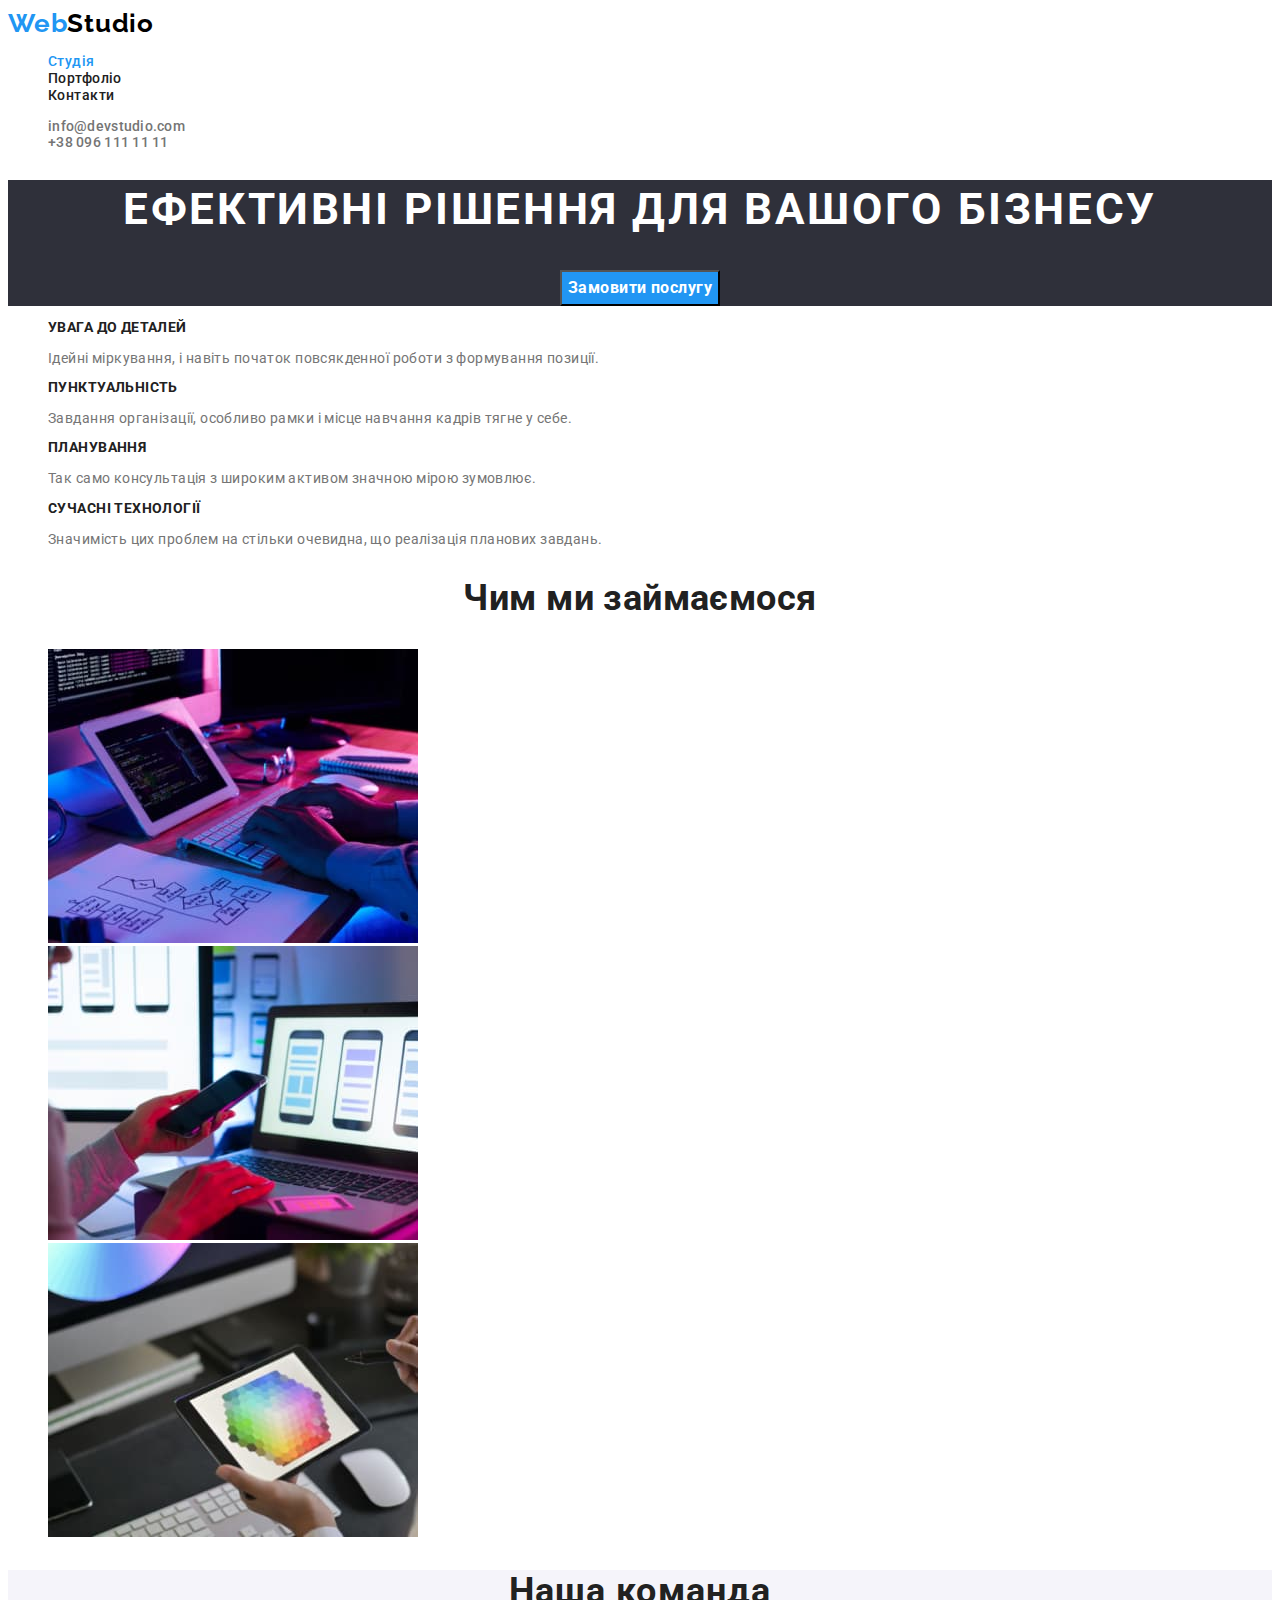
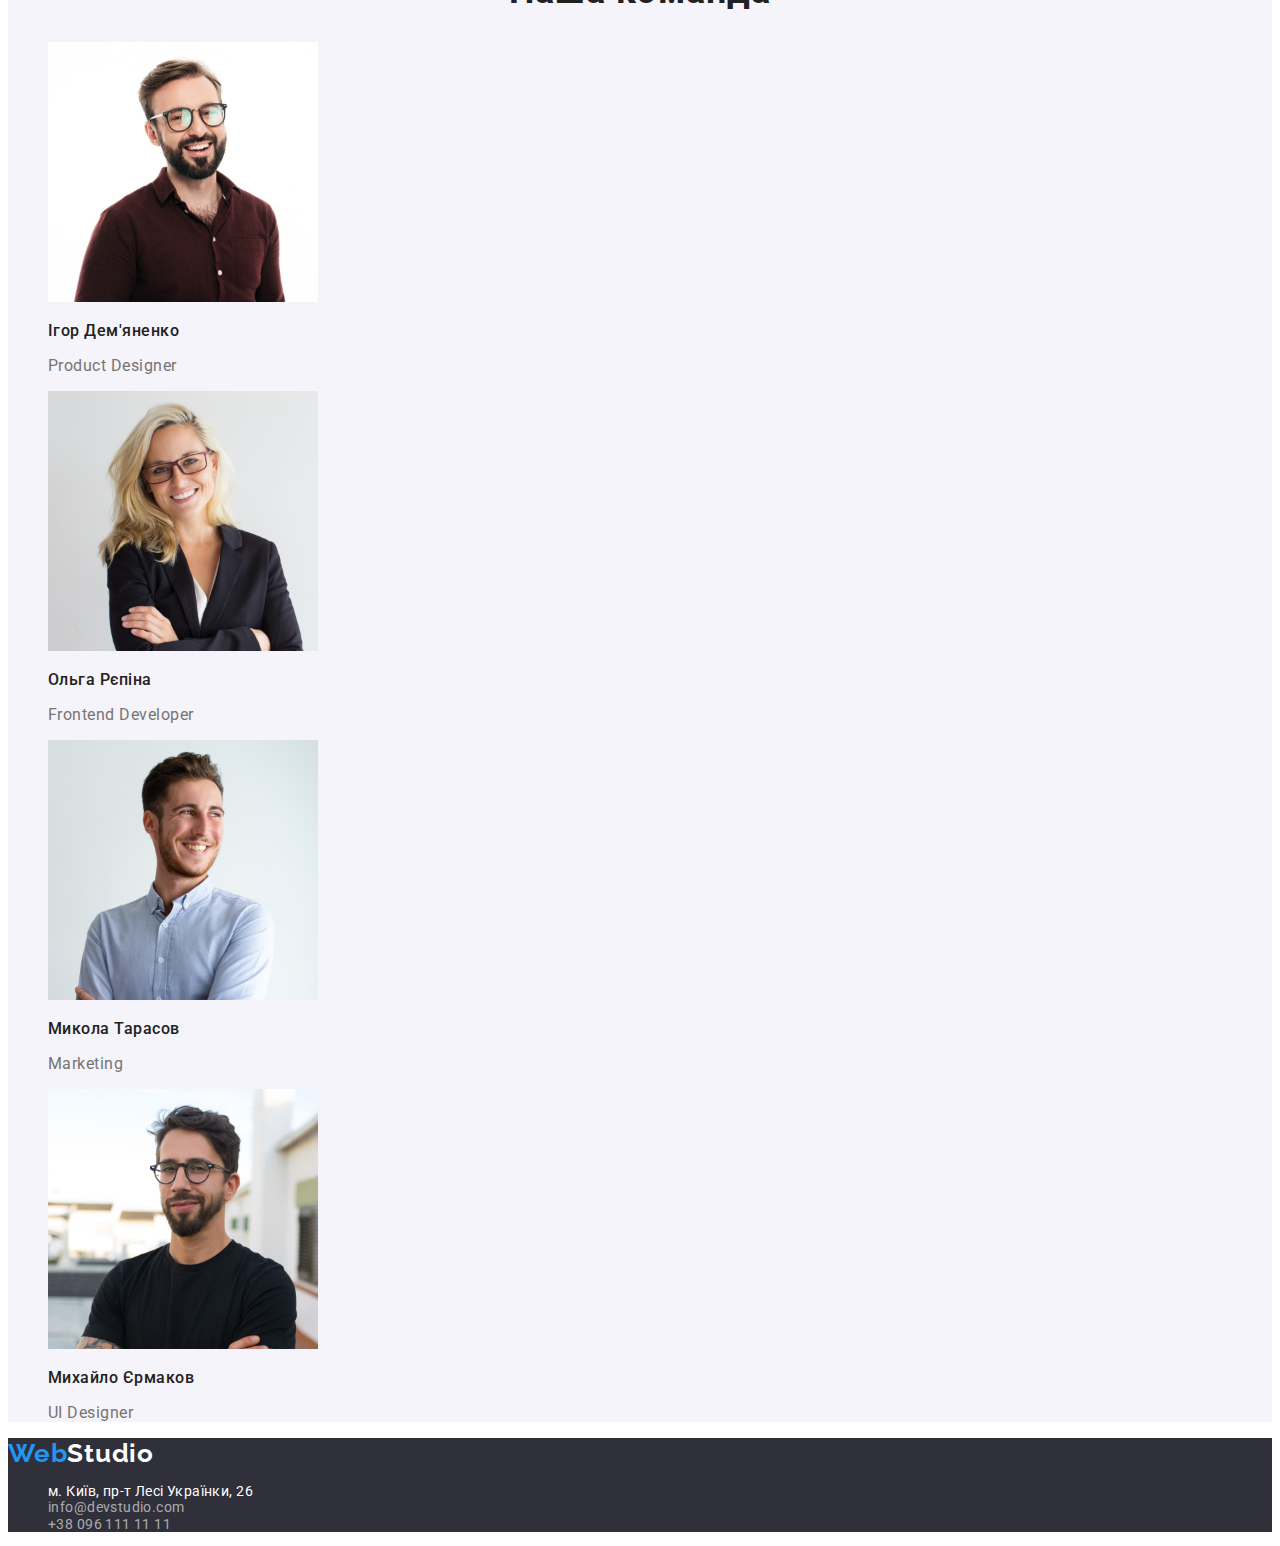
==== index.html @ 9aa207b6 "Add files via upload" ====
<!DOCTYPE html>
<html lang="en">
  <head>
    <meta charset="UTF-8" />
    <meta http-equiv="X-UA-Compatible" content="IE=edge" />
    <meta name="viewport" content="width=device-width, initial-scale=1.0" />
    <title>Студія</title>
    <link rel="preconnect" href="https://fonts.googleapis.com" />
    <link rel="preconnect" href="https://fonts.gstatic.com" crossorigin />
    <link
      href="https://fonts.googleapis.com/css2?family=Raleway:wght@700&family=Roboto:wght@400;500;700;900&display=swap"
      rel="stylesheet"
    />
    <link rel="stylesheet" href="./css/styles.css" />
  </head>
  <body>
    <!-- шапка сайту -->
    <header class="page-header">
      <a class="logo" href="./index.html">
        <span class="logo-web">Web</span><span class="logo-studio-primary">Studio</span></a
      >
      <nav>
        <ul class="site-nav list">
          <li>
            <a href="./index.html" class="link current">Студія</a>
          </li>
          <li><a href="./portfolio.html" class="link">Портфоліо</a></li>
          <li><a href="./index.html" class="link">Контакти</a></li>
        </ul>
      </nav>
      <ul class="nav-header list">
        <li><a class="nav-header-mail" href="mailto:info@devstudio.com">info@devstudio.com</a></li>
        <li><a class="nav-header-tel" href="tel:+380961111111">+38 096 111 11 11</a></li>
      </ul>
    </header>
    <main>
      <!-- hero -->
      <section class="hero">
        <h1 class="hero-title">Ефективні рішення для вашого бізнесу</h1>
        <button class="button active" type="button">Замовити послугу</button>
      </section>

      <section class="section">
        <h2 class="sectoin-title visually-hidden">ПЕРЕВАГИ</h2>
        <ul class="feature-list list">
          <li>
            <h3 class="title">УВАГА ДО ДЕТАЛЕЙ</h3>
            <p class="text">
              Ідейні міркування, і навіть початок повсякденної роботи з формування позиції.
            </p>
          </li>
          <li>
            <h3 class="title">ПУНКТУАЛЬНІСТЬ</h3>
            <p class="text">
              Завдання організації, особливо рамки і місце навчання кадрів тягне у себе.
            </p>
          </li>
          <li>
            <h3 class="title">ПЛАНУВАННЯ</h3>
            <p class="text">Так само консультація з широким активом значною мірою зумовлює.</p>
          </li>
          <li>
            <h3 class="title">СУЧАСНІ ТЕХНОЛОГІЇ</h3>
            <p class="text">
              Значимість цих проблем на стільки очевидна, що реалізація планових завдань.
            </p>
          </li>
        </ul>
      </section>

      <section class="section">
        <h2 class="section-title">Чим ми займаємося</h2>
        <ul class="list">
          <li>
            <img src="./images/box1.jpg" alt="html" width="370" height="294" />
          </li>
          <li>
            <img src="./images/box2.jpg" alt="css" width="370" height="294" />
          </li>
          <li>
            <img src="./images/box3.jpg" alt="javascript" width="370" height="294" />
          </li>
        </ul>
      </section>

      <section class="team">
        <h2 class="team-title">Наша команда</h2>
        <ul class="team-list list">
          <li>
            <img src="./images/mem4.jpg" alt="Ігор Дем'яненко" width="270" height="260" />
            <h3 class="team-name">Ігор Дем'яненко</h3>
            <p class="team-text">Product Designer</p>
          </li>
          <li>
            <img src="./images/mem1.jpg" alt="Ольга Рєпіна" width="270" height="260" />
            <h3 class="team-name">Ольга Рєпіна</h3>
            <p class="team-text">Frontend Developer</p>
          </li>
          <li>
            <img src="./images/mem2.jpg" alt="Микола Тарасов" width="270" height="260" />
            <h3 class="team-name">Микола Тарасов</h3>
            <p class="team-text">Marketing</p>
          </li>
          <li>
            <img src="./images/mem3.jpg" alt="Михайло Єрмаков" width="270" height="260" />
            <h3 class="team-name">Михайло Єрмаков</h3>
            <p class="team-text">UI Designer</p>
          </li>
        </ul>
      </section>
    </main>

    <footer class="footer">
      <a class="logo" href="./index.html">
        <span class="logo-web">Web</span><span class="logo-studio-secondary">Studio</span></a
      >
      <address>
        <ul class="auth-nav list">
          <li>
            <a
              class="map"
              href="https://goo.gl/maps/Zx8SPHFcifDJcJmk7"
              target="_blank"
              rel="noopener noreferrer"
              >м. Київ, пр-т Лесі Українки, 26</a
            >
          </li>
          <li>
            <a class="nav-footer-mail" href="mailto:info@devstudio.com">info@devstudio.com</a>
          </li>
          <li><a class="nav-footer-tel" href="tel:++380961111111">+38 096 111 11 11</a></li>
        </ul>
      </address>
    </footer>
  </body>
</html>
---- css/styles.css ----
/* колір основного тексту #212121; */
/* колір другорядного тексту #757575 */
/* колір фону-#F5F5F5 */
/* другорядний колір фону-#F5F4FA; */
/* білий #FFFFFF */
/* акцент #2196F3 */

:root {
  --primary-text-color: #212121;
  --logo-web-color: #000000;
  --accent-color: #2196f3;
  --text-color: #757575;
  --primary-bg-color: #ffffff;
  --footer-bg-color: #2f303a;
  --button-bg-color: #f5f4fa;
}

body {
  background-color: var(--primary-bg-color);
  color: var(--primary-text-color);
  font-family: roboto, sans-serif;
  letter-spacing: 0.03em;
  font-size: 14px;
}

.list {
  list-style: none;
}

.visually-hidden {
  position: absolute;
  width: 1px;
  height: 1px;
  margin: -1px;
  border: 0;
  padding: 0;

  white-space: nowrap;
  clip-path: inset(100%);
  clip: rect(0 0 0 0);
  overflow: hidden;
}
/* Logo */

.text {
  color: var(--text-color);
  line-height: 1.17;
}

.logo {
  font-family: raleway;
  font-weight: 700;
  font-size: 26px;
  line-height: 1.19;
  letter-spacing: 0.03em;
  text-decoration: none;
}

.logo-web {
  color: var(--accent-color);
  font-family: raleway, sans-serif font-size 26px;
  line-height: 1.19;
}

.logo-studio-primary {
  color: var(--logo-web-color);
}

.logo-studio-secondary {
  color: var(--primary-bg-color);
}
/* Site-nav */

.site-nav .link {
  color: var(--primary-text-color);
  font-weight: 500;
  font-size: 14px;
  line-height: 1.14;
  text-decoration: none;
}

.site-nav :hover,
.site-nav :focus,
.site-nav .link.current {
  color: var(--accent-color);
}

/* Hero */
.hero {
  text-align: center;
  background-color: var(--footer-bg-color);
}

.hero-title {
  color: var(--primary-bg-color);
  font-size: 44px;
  line-height: 1.36;
  letter-spacing: 0.06em;
  text-transform: uppercase;
}

/* Sections */

.section-title {
  color: var(--primary-text-color);
  font-weight: 700;
  font-size: 36px;
  line-height: 1.17;
  text-align: center;
}

.team {
  background-color: #f5f4fa;
}

.team-title {
  color: var(--primary-text-color);
  font-weight: 700;
  font-size: 36px;
  line-height: 1.17;
  text-align: center;
  letter-spacing: 0.03em;
}

.team-name {
  color: var(--primary-text-color);
  font-weight: 500;
  font-size: 16px;
  line-height: 1.19;
  letter-spacing: 0.03em;
}

.team-text {
  color: var(--text-color);
  font-weight: 400;
  font-size: 16px;
  line-height: 1.19;
  letter-spacing: 0.03em;
}
/* Contacts */

.map {
  color: var(--primary-bg-color);
  font-style: normal;
  font-weight: 400;
  font-size: 14px;
  line-height: 1.17;
  letter-spacing: 0.03em;
  text-decoration: none;
}

.map:hover,
.map:focus {
  color: var (--accent-color);
}

.nav-header-mail {
  font-weight: 500;
  font-size: 14px;
  line-height: 1.14px;
  letter-spacing: 0.02em;
  color: var(--text-color);
  text-decoration: none;
}

.nav-header-mail:hover,
.nav-header-mail:focus {
  color: var(--accent-color);
}

.nav-header-tel {
  font-weight: 500;
  font-size: 14px;
  line-height: 1.14;
  letter-spacing: 0.02em;
  color: var(--text-color);
  text-decoration: none;
}

.nav-header-tel:hover,
.nav-header-tel:focus {
  color: var(--accent-color);
}

/* Features */

.feature-list .title {
  color: var(--primary-text-color);
}

.title {
  font-style: normal;
  font-weight: 700;
  font-size: 14px;
  line-height: 1.14;
}

/* Button */

.button {
  color: var(--primary-text-color);
  background-color: var(--button-bg-color);
  font-family: inherit;
  font-weight: 700;
  font-size: 16px;
  line-height: 1.88;
  letter-spacing: 0.03em;
  text-decoration: none;
  cursor: pointer;
}

.button.active {
  background-color: var(--accent-color);
  color: var(--primary-bg-color);
}

.button.active:hover,
.button.active:focus {
  background-color: #188ce8;
}

.button.secondary {
  font-weight: 500;
  font-size: 16px;
  line-height: 1.16;
  text-align: center;
  letter-spacing: 0.03em;
}

.button.secondary:hover,
.button.secondary:focus {
  color: var(--primary-bg-color);
  background-color: var(--accent-color);
}

/* Footer */

.footer {
  background-color: var(--footer-bg-color);
}

.nav-footer-mail {
  font-style: normal;
  font-weight: 400;
  font-size: 14px;
  line-height: 1.17;
  letter-spacing: 0.03em;
  color: rgba(255, 255, 255, 0.6);
  text-decoration: none;
}

.nav-footer-mail:hover,
.nav-footer-mail:focus {
  color: var(--accent-color);
}

.nav-footer-tel {
  font-style: normal;
  font-weight: 400;
  font-size: 14px;
  line-height: 1.17;
  letter-spacing: 0.03em;
  color: rgba(255, 255, 255, 0.6);
  text-decoration: none;
}

.nav-footer-tel:hover,
.nav-footer-tel:focus {
  color: var(--accent-color);
}

.title-portfolio {
  color: var(--primary-text-color);
  font-weight: 700;
  font-size: 18px;
  line-height: 2;
  letter-spacing: 0.06em;
}

.list-portfolio {
  color: var(--text-color);
  font-weight: 400;
  font-size: 16px;
  line-height: 1.88;
  letter-spacing: 0.03em;
}
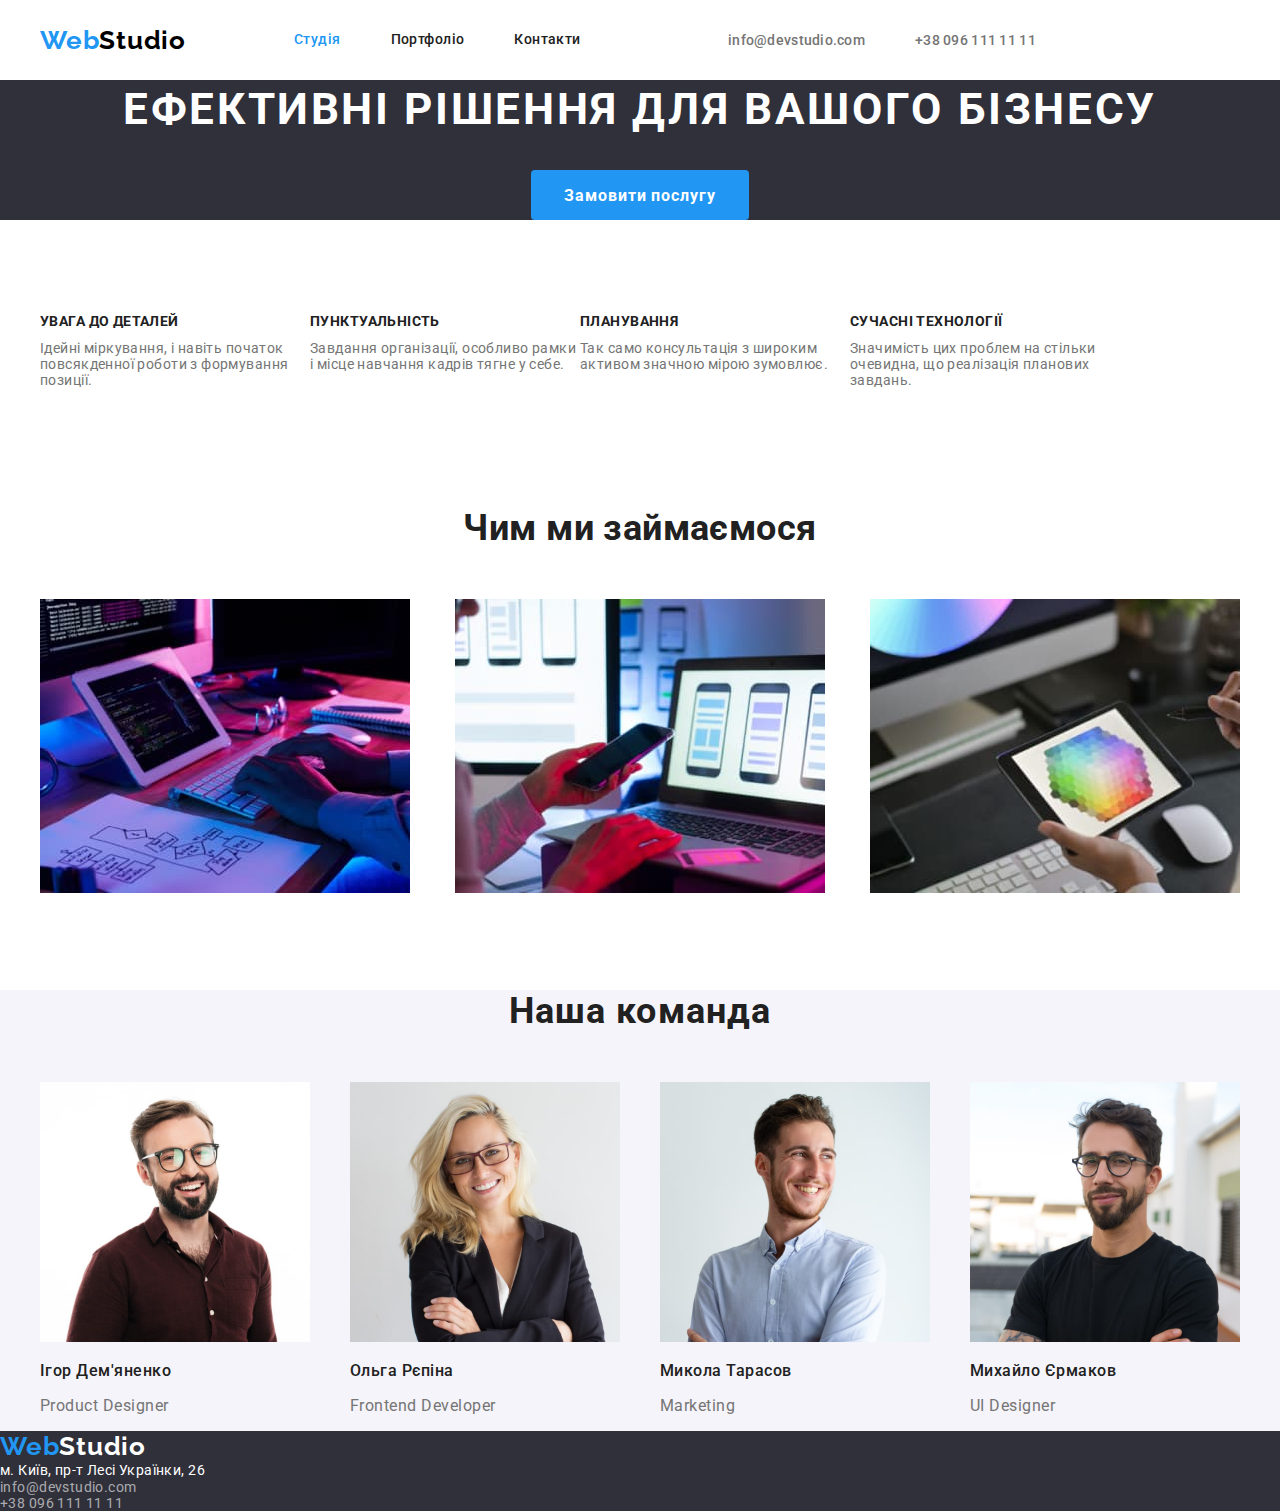
==== commit 296586c0: "Домашня робота №3" ====
--- a/index.html
+++ b/index.html
@@ -11,108 +11,171 @@
       href="https://fonts.googleapis.com/css2?family=Raleway:wght@700&family=Roboto:wght@400;500;700;900&display=swap"
       rel="stylesheet"
     />
+    <link
+      rel="stylesheet"
+      href="https://cdnjs.cloudflare.com/ajax/libs/modern-normalize/1.1.0/modern-normalize.min.css"
+    />
     <link rel="stylesheet" href="./css/styles.css" />
   </head>
   <body>
     <!-- шапка сайту -->
     <header class="page-header">
-      <a class="logo" href="./index.html">
-        <span class="logo-web">Web</span><span class="logo-studio-primary">Studio</span></a
-      >
-      <nav>
-        <ul class="site-nav list">
-          <li>
-            <a href="./index.html" class="link current">Студія</a>
-          </li>
-          <li><a href="./portfolio.html" class="link">Портфоліо</a></li>
-          <li><a href="./index.html" class="link">Контакти</a></li>
-        </ul>
-      </nav>
-      <ul class="nav-header list">
-        <li><a class="nav-header-mail" href="mailto:info@devstudio.com">info@devstudio.com</a></li>
-        <li><a class="nav-header-tel" href="tel:+380961111111">+38 096 111 11 11</a></li>
-      </ul>
+      <div class="nav-main">
+        <a class="logo" href="./index.html">
+          <span class="logo-web">Web</span
+          ><span class="logo-studio-primary">Studio</span></a
+        >
+        <nav class="container main-nav">
+          <ul class="site-nav list">
+            <li class="item">
+              <a href="./index.html" class="link current">Студія</a>
+            </li>
+            <li class="item">
+              <a href="./portfolio.html" class="link">Портфоліо</a>
+            </li>
+            <li class="item">
+              <a href="./index.html" class="link">Контакти</a>
+            </li>
+          </ul>
+        </nav>
+        <div class="container">
+          <ul class="nav-header list">
+            <li class="item">
+              <a class="nav-header-mail" href="mailto:info@devstudio.com"
+                >info@devstudio.com</a
+              >
+            </li>
+            <li class="item">
+              <a class="nav-header-tel" href="tel:+380961111111"
+                >+38 096 111 11 11</a
+              >
+            </li>
+          </ul>
+        </div>
+      </div>
     </header>
     <main>
       <!-- hero -->
       <section class="hero">
         <h1 class="hero-title">Ефективні рішення для вашого бізнесу</h1>
-        <button class="button active" type="button">Замовити послугу</button>
+        <button class="button-active" type="button">Замовити послугу</button>
       </section>
 
       <section class="section">
-        <h2 class="sectoin-title visually-hidden">ПЕРЕВАГИ</h2>
-        <ul class="feature-list list">
-          <li>
-            <h3 class="title">УВАГА ДО ДЕТАЛЕЙ</h3>
-            <p class="text">
-              Ідейні міркування, і навіть початок повсякденної роботи з формування позиції.
-            </p>
-          </li>
-          <li>
-            <h3 class="title">ПУНКТУАЛЬНІСТЬ</h3>
-            <p class="text">
-              Завдання організації, особливо рамки і місце навчання кадрів тягне у себе.
-            </p>
-          </li>
-          <li>
-            <h3 class="title">ПЛАНУВАННЯ</h3>
-            <p class="text">Так само консультація з широким активом значною мірою зумовлює.</p>
-          </li>
-          <li>
-            <h3 class="title">СУЧАСНІ ТЕХНОЛОГІЇ</h3>
-            <p class="text">
-              Значимість цих проблем на стільки очевидна, що реалізація планових завдань.
-            </p>
-          </li>
-        </ul>
+        <div class="container">
+          <h2 class="section-title visually-hidden">ПЕРЕВАГИ</h2>
+          <ul class="feature-list list">
+            <li class="item">
+              <h3 class="title">УВАГА ДО ДЕТАЛЕЙ</h3>
+              <p class="text">
+                Ідейні міркування, і навіть початок повсякденної роботи з
+                формування позиції.
+              </p>
+            </li>
+            <li class="item">
+              <h3 class="title">ПУНКТУАЛЬНІСТЬ</h3>
+              <p class="text">
+                Завдання організації, особливо рамки і місце навчання кадрів
+                тягне у себе.
+              </p>
+            </li>
+            <li class="item">
+              <h3 class="title">ПЛАНУВАННЯ</h3>
+              <p class="text">
+                Так само консультація з широким активом значною мірою зумовлює.
+              </p>
+            </li>
+            <li class="item">
+              <h3 class="title">СУЧАСНІ ТЕХНОЛОГІЇ</h3>
+              <p class="text">
+                Значимість цих проблем на стільки очевидна, що реалізація
+                планових завдань.
+              </p>
+            </li>
+          </ul>
+        </div>
       </section>
 
       <section class="section">
-        <h2 class="section-title">Чим ми займаємося</h2>
-        <ul class="list">
-          <li>
-            <img src="./images/box1.jpg" alt="html" width="370" height="294" />
-          </li>
-          <li>
-            <img src="./images/box2.jpg" alt="css" width="370" height="294" />
-          </li>
-          <li>
-            <img src="./images/box3.jpg" alt="javascript" width="370" height="294" />
-          </li>
-        </ul>
+        <div class="container">
+          <h2 class="section-title">Чим ми займаємося</h2>
+          <ul class="list work">
+            <li>
+              <img
+                src="./images/box1.jpg"
+                alt="html"
+                width="370"
+                height="294"
+              />
+            </li>
+            <li>
+              <img src="./images/box2.jpg" alt="css" width="370" height="294" />
+            </li>
+            <li>
+              <img
+                src="./images/box3.jpg"
+                alt="javascript"
+                width="370"
+                height="294"
+              />
+            </li>
+          </ul>
+        </div>
       </section>
 
       <section class="team">
-        <h2 class="team-title">Наша команда</h2>
-        <ul class="team-list list">
-          <li>
-            <img src="./images/mem4.jpg" alt="Ігор Дем'яненко" width="270" height="260" />
-            <h3 class="team-name">Ігор Дем'яненко</h3>
-            <p class="team-text">Product Designer</p>
-          </li>
-          <li>
-            <img src="./images/mem1.jpg" alt="Ольга Рєпіна" width="270" height="260" />
-            <h3 class="team-name">Ольга Рєпіна</h3>
-            <p class="team-text">Frontend Developer</p>
-          </li>
-          <li>
-            <img src="./images/mem2.jpg" alt="Микола Тарасов" width="270" height="260" />
-            <h3 class="team-name">Микола Тарасов</h3>
-            <p class="team-text">Marketing</p>
-          </li>
-          <li>
-            <img src="./images/mem3.jpg" alt="Михайло Єрмаков" width="270" height="260" />
-            <h3 class="team-name">Михайло Єрмаков</h3>
-            <p class="team-text">UI Designer</p>
-          </li>
-        </ul>
+        <div class="container">
+          <h2 class="team-title">Наша команда</h2>
+          <ul class="team-list list">
+            <li>
+              <img
+                src="./images/mem4.jpg"
+                alt="Ігор Дем'яненко"
+                width="270"
+                height="260"
+              />
+              <h3 class="team-name">Ігор Дем'яненко</h3>
+              <p class="team-text">Product Designer</p>
+            </li>
+            <li>
+              <img
+                src="./images/mem1.jpg"
+                alt="Ольга Рєпіна"
+                width="270"
+                height="260"
+              />
+              <h3 class="team-name">Ольга Рєпіна</h3>
+              <p class="team-text">Frontend Developer</p>
+            </li>
+            <li>
+              <img
+                src="./images/mem2.jpg"
+                alt="Микола Тарасов"
+                width="270"
+                height="260"
+              />
+              <h3 class="team-name">Микола Тарасов</h3>
+              <p class="team-text">Marketing</p>
+            </li>
+            <li>
+              <img
+                src="./images/mem3.jpg"
+                alt="Михайло Єрмаков"
+                width="270"
+                height="260"
+              />
+              <h3 class="team-name">Михайло Єрмаков</h3>
+              <p class="team-text">UI Designer</p>
+            </li>
+          </ul>
+        </div>
       </section>
     </main>
 
     <footer class="footer">
       <a class="logo" href="./index.html">
-        <span class="logo-web">Web</span><span class="logo-studio-secondary">Studio</span></a
+        <span class="logo-web">Web</span
+        ><span class="logo-studio-secondary">Studio</span></a
       >
       <address>
         <ul class="auth-nav list">
@@ -126,9 +189,15 @@
             >
           </li>
           <li>
-            <a class="nav-footer-mail" href="mailto:info@devstudio.com">info@devstudio.com</a>
+            <a class="nav-footer-mail" href="mailto:info@devstudio.com"
+              >info@devstudio.com</a
+            >
           </li>
-          <li><a class="nav-footer-tel" href="tel:++380961111111">+38 096 111 11 11</a></li>
+          <li>
+            <a class="nav-footer-tel" href="tel:+380961111111"
+              >+38 096 111 11 11</a
+            >
+          </li>
         </ul>
       </address>
     </footer>
--- a/css/styles.css
+++ b/css/styles.css
@@ -16,6 +16,7 @@
 }
 
 body {
+  margin: 0;
   background-color: var(--primary-bg-color);
   color: var(--primary-text-color);
   font-family: roboto, sans-serif;
@@ -23,8 +24,11 @@
   font-size: 14px;
 }
 
+/* Утиліти */
 .list {
   list-style: none;
+  padding: 0;
+  margin: 0;
 }
 
 .visually-hidden {
@@ -43,6 +47,8 @@
 /* Logo */
 
 .text {
+  margin-top: 0;
+  margin-bottom: 118px;
   color: var(--text-color);
   line-height: 1.17;
 }
@@ -71,12 +77,44 @@
 }
 /* Site-nav */
 
+.nav-main {
+  margin-left: auto;
+  margin-right: auto;
+  width: 1200px;
+  display: flex;
+  align-items: center;
+}
+
+.container {
+  margin-left: auto;
+  margin-right: auto;
+  width: 1230px;
+  padding-left: 15px;
+  padding-right: 15px;
+}
+
+.site-nav {
+  display: flex;
+  margin-left: 93px;
+}
+
+/* .site-nav .item + .item {
+  margin-right: 50px;
+} */
+
+.site-nav .item:not(:last-child) {
+  margin-right: 50px;
+} 
+
 .site-nav .link {
+  display: block;
   color: var(--primary-text-color);
   font-weight: 500;
   font-size: 14px;
   line-height: 1.14;
   text-decoration: none;
+  padding-top: 32px;
+  padding-bottom: 32px;
 }
 
 .site-nav :hover,
@@ -87,11 +125,14 @@
 
 /* Hero */
 .hero {
+  margin-bottom: 94px;
   text-align: center;
   background-color: var(--footer-bg-color);
 }
 
 .hero-title {
+  margin-top: 0;
+  margin-bottom: 30px;
   color: var(--primary-bg-color);
   font-size: 44px;
   line-height: 1.36;
@@ -101,12 +142,37 @@
 
 /* Sections */
 
+.feature-list {
+  display: flex;
+  flex-wrap: wrap;
+}
+
+.feature-list .item {
+  width: 270px;
+}
+
 .section-title {
+  margin-top: 0px;
+  margin-bottom: 50px;
   color: var(--primary-text-color);
   font-weight: 700;
   font-size: 36px;
   line-height: 1.17;
   text-align: center;
+}
+/* display: flex;
+flex-wrap: wrap;
+padding-left: 15px;
+padding-right: 15px;
+margin-left: auto;
+margin-right: auto;
+margin-top: 50px;
+margin-bottom: 50px;
+justify-content: space-between; */
+.work {
+  display: flex;
+  margin-bottom: 94px;
+  justify-content: space-between;
 }
 
 .team {
@@ -114,12 +180,19 @@
 }
 
 .team-title {
+  margin-bottom: 50px;
+  margin-top: 0;
   color: var(--primary-text-color);
   font-weight: 700;
   font-size: 36px;
   line-height: 1.17;
   text-align: center;
   letter-spacing: 0.03em;
+}
+
+.team-list {
+  display:flex;
+  justify-content: space-between;
 }
 
 .team-name {
@@ -154,6 +227,14 @@
   color: var (--accent-color);
 }
 
+.nav-header {
+  display: flex;
+}
+
+.nav-header .item:not(:last-child) {
+margin-right: 50px;
+}
+
 .nav-header-mail {
   font-weight: 500;
   font-size: 14px;
@@ -189,6 +270,8 @@
 }
 
 .title {
+  margin-top: 0;
+  margin-bottom: 10px;
   font-style: normal;
   font-weight: 700;
   font-size: 14px;
@@ -197,10 +280,16 @@
 
 /* Button */
 
+/* .nav-header .item:not(:last-child) {
+  margin-right: 50px;
+} */
+
+
 .button {
-  color: var(--primary-text-color);
-  background-color: var(--button-bg-color);
-  font-family: inherit;
+  justify-content: center;
+  display: flex;
+  border-radius: 4px;
+  color: var(--primary-text-color);
   font-weight: 700;
   font-size: 16px;
   line-height: 1.88;
@@ -209,17 +298,29 @@
   cursor: pointer;
 }
 
-.button.active {
+.button-active {
+  border: 1px solid transparent;
+  padding: 10px 32px;
+  font-weight: 700;
+  font-size: 16px;
+  line-height: 1.88;
+  letter-spacing: 0.06em;
+  border-radius: 4px;
+  min-width: 216px;
+  height: 50px;
   background-color: var(--accent-color);
   color: var(--primary-bg-color);
 }
 
-.button.active:hover,
-.button.active:focus {
+.button-active:hover,
+.button-active:focus {
   background-color: #188ce8;
 }
 
 .button.secondary {
+  padding: 6px 22px;
+  border: 1px solid transparent;
+  display: block;
   font-weight: 500;
   font-size: 16px;
   line-height: 1.16;
@@ -269,7 +370,27 @@
   color: var(--accent-color);
 }
 
-.title-portfolio {
+/* Portfolio */
+
+.portfolio-card .list{
+  display: flex;
+  flex-wrap: wrap;
+  padding-left: 15px;
+  padding-right: 15px;
+  margin-left: auto;
+  margin-right: auto;
+  margin-top: 50px;
+  margin-bottom: 50px;
+  justify-content: space-between;
+}
+
+
+/* .portfolio-item {
+  width: 370px;
+  background-color: tomato;
+} */
+
+.title-portfolio .list {
   color: var(--primary-text-color);
   font-weight: 700;
   font-size: 18px;
@@ -284,3 +405,4 @@
   line-height: 1.88;
   letter-spacing: 0.03em;
 }
+
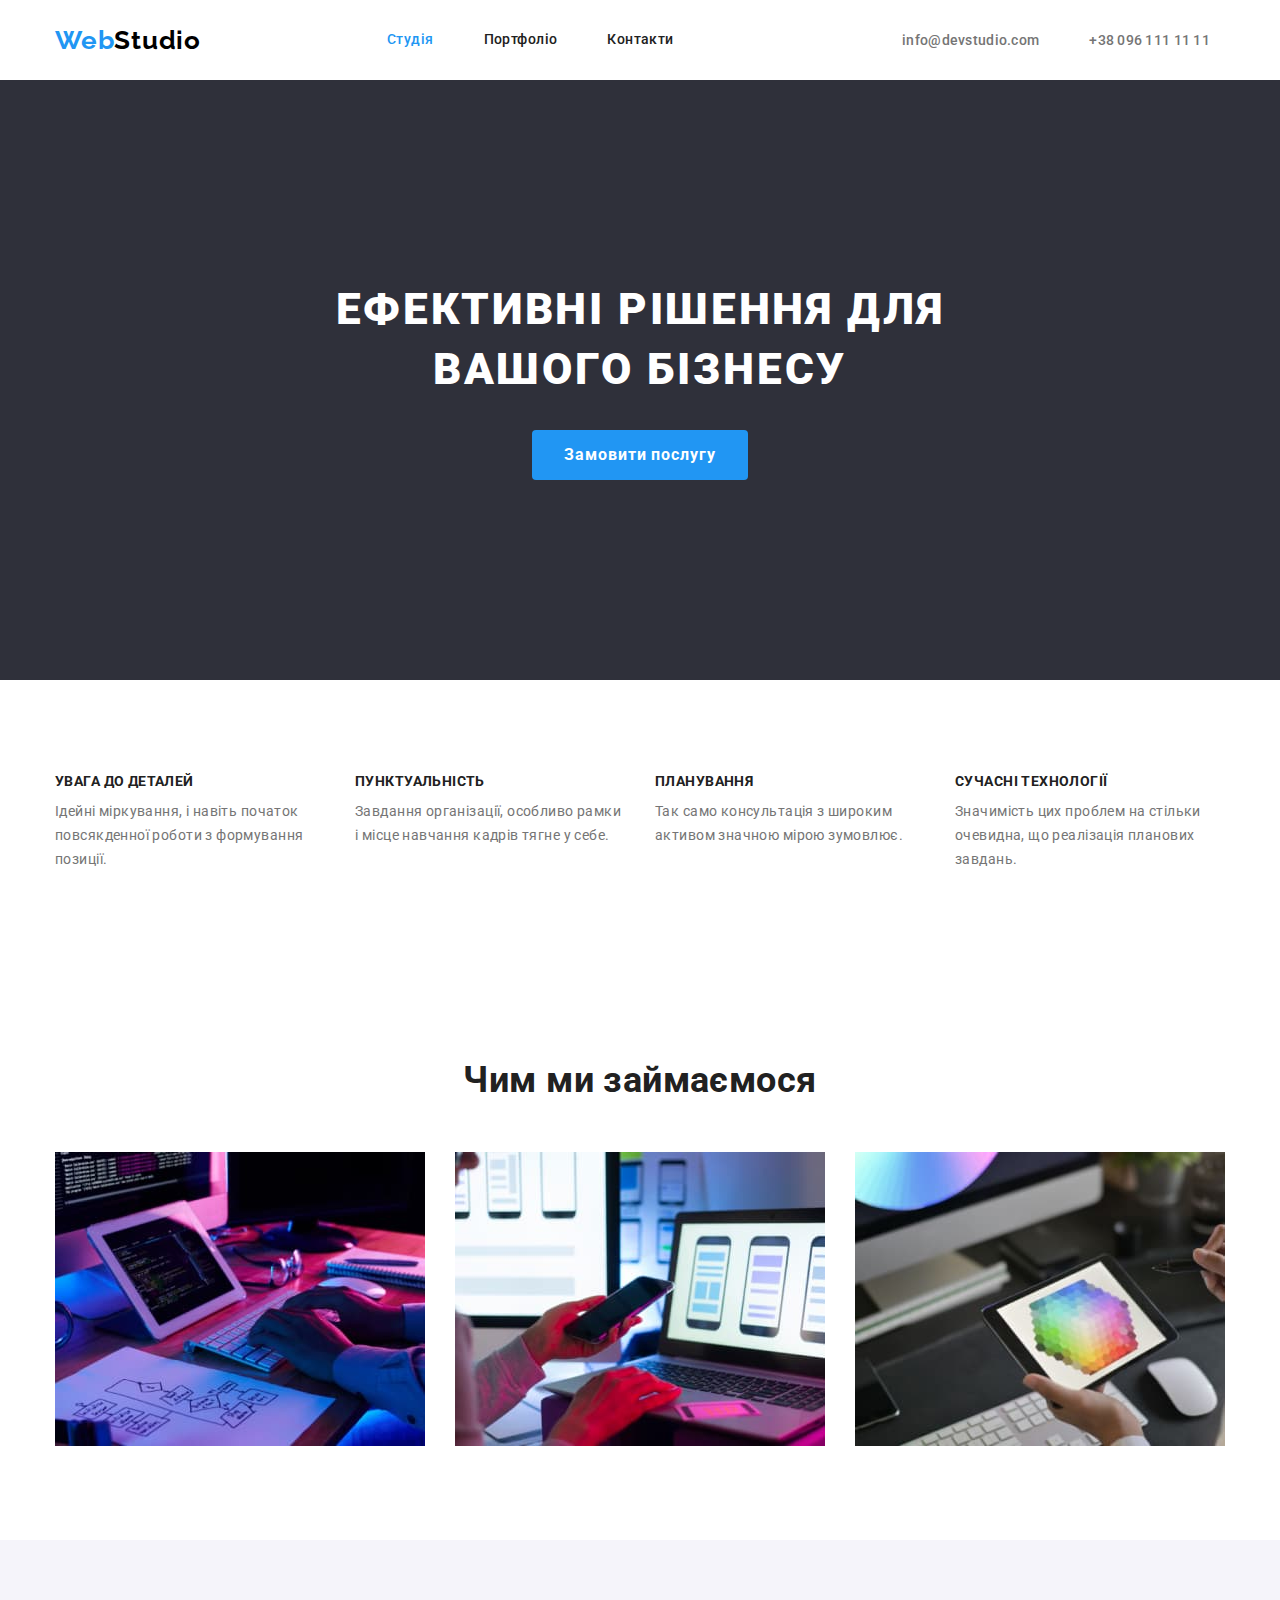
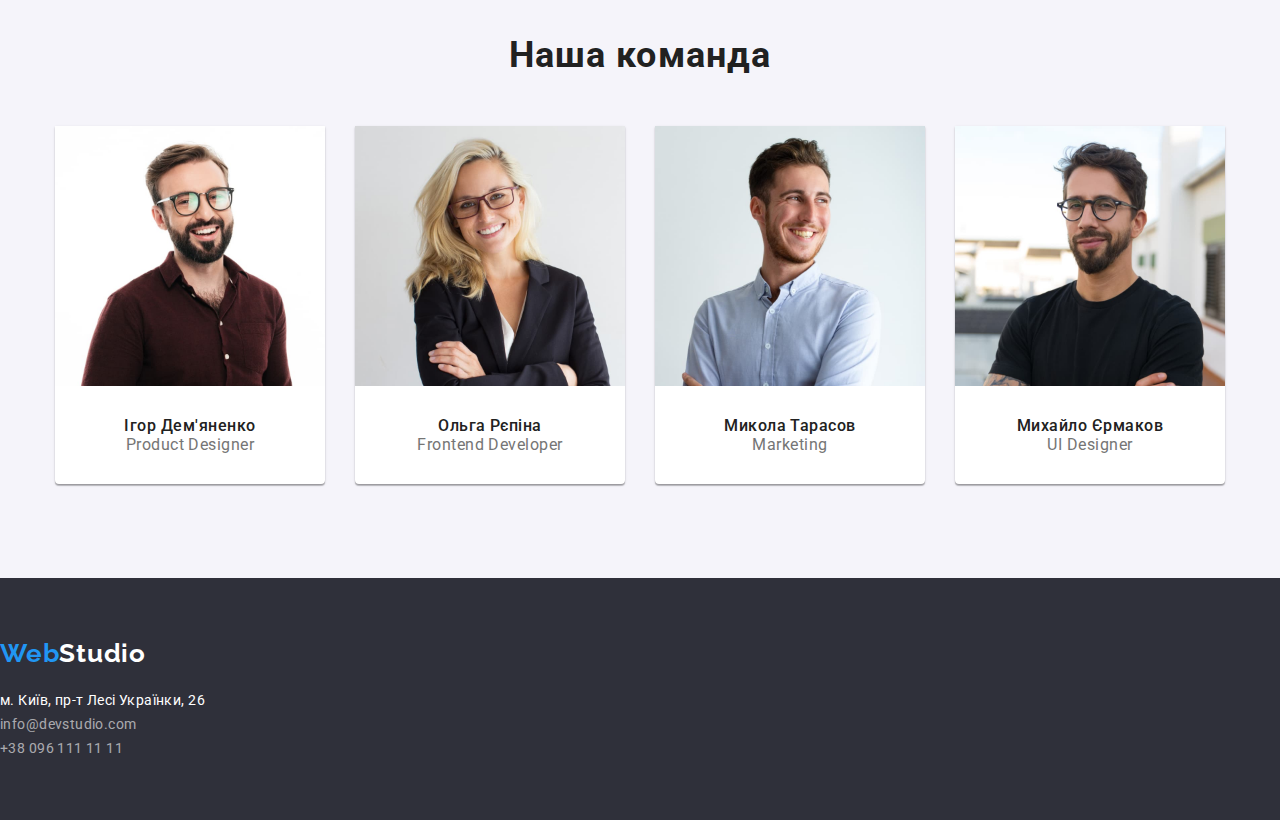
==== commit e40ea0d5: "Домашня робота №3" ====
--- a/index.html
+++ b/index.html
@@ -20,12 +20,12 @@
   <body>
     <!-- шапка сайту -->
     <header class="page-header">
-      <div class="nav-main">
+      <div class="container">
         <a class="logo" href="./index.html">
           <span class="logo-web">Web</span
           ><span class="logo-studio-primary">Studio</span></a
         >
-        <nav class="container main-nav">
+        <nav class="main-nav">
           <ul class="site-nav list">
             <li class="item">
               <a href="./index.html" class="link current">Студія</a>
@@ -127,45 +127,53 @@
         <div class="container">
           <h2 class="team-title">Наша команда</h2>
           <ul class="team-list list">
-            <li>
+            <li class="team-li">
               <img
                 src="./images/mem4.jpg"
                 alt="Ігор Дем'яненко"
                 width="270"
                 height="260"
               />
-              <h3 class="team-name">Ігор Дем'яненко</h3>
-              <p class="team-text">Product Designer</p>
-            </li>
-            <li>
+              <div class="team-div">
+                <h3 class="team-name">Ігор Дем'яненко</h3>
+                <p class="team-text">Product Designer</p>
+              </div>
+            </li>
+            <li class="team-li">
               <img
                 src="./images/mem1.jpg"
                 alt="Ольга Рєпіна"
                 width="270"
                 height="260"
               />
-              <h3 class="team-name">Ольга Рєпіна</h3>
-              <p class="team-text">Frontend Developer</p>
-            </li>
-            <li>
+              <div class="team-div">
+                <h3 class="team-name">Ольга Рєпіна</h3>
+                <p class="team-text">Frontend Developer</p>
+              </div>
+            </li>
+            <li class="team-li">
               <img
                 src="./images/mem2.jpg"
                 alt="Микола Тарасов"
                 width="270"
                 height="260"
               />
-              <h3 class="team-name">Микола Тарасов</h3>
-              <p class="team-text">Marketing</p>
-            </li>
-            <li>
+              <div class="team-div">
+                <h3 class="team-name">Микола Тарасов</h3>
+                <p class="team-text">Marketing</p>
+              </div>
+            </li>
+            <li class="team-li">
               <img
                 src="./images/mem3.jpg"
                 alt="Михайло Єрмаков"
                 width="270"
                 height="260"
               />
-              <h3 class="team-name">Михайло Єрмаков</h3>
-              <p class="team-text">UI Designer</p>
+              <div class="team-div">
+                <h3 class="team-name">Михайло Єрмаков</h3>
+                <p class="team-text">UI Designer</p>
+              </div>
             </li>
           </ul>
         </div>
@@ -173,33 +181,35 @@
     </main>
 
     <footer class="footer">
-      <a class="logo" href="./index.html">
-        <span class="logo-web">Web</span
-        ><span class="logo-studio-secondary">Studio</span></a
-      >
-      <address>
-        <ul class="auth-nav list">
-          <li>
-            <a
-              class="map"
-              href="https://goo.gl/maps/Zx8SPHFcifDJcJmk7"
-              target="_blank"
-              rel="noopener noreferrer"
-              >м. Київ, пр-т Лесі Українки, 26</a
-            >
-          </li>
-          <li>
-            <a class="nav-footer-mail" href="mailto:info@devstudio.com"
-              >info@devstudio.com</a
-            >
-          </li>
-          <li>
-            <a class="nav-footer-tel" href="tel:+380961111111"
-              >+38 096 111 11 11</a
-            >
-          </li>
-        </ul>
-      </address>
+      <div class="conteiner">
+        <a class="logo" href="./index.html">
+          <span class="logo-web">Web</span
+          ><span class="logo-studio-secondary">Studio</span></a
+        >
+        <address class="address-footer">
+          <ul class="auth-nav list">
+            <li>
+              <a
+                class="map"
+                href="https://goo.gl/maps/Zx8SPHFcifDJcJmk7"
+                target="_blank"
+                rel="noopener noreferrer"
+                >м. Київ, пр-т Лесі Українки, 26</a
+              >
+            </li>
+            <li>
+              <a class="nav-footer-mail" href="mailto:info@devstudio.com"
+                >info@devstudio.com</a
+              >
+            </li>
+            <li>
+              <a class="nav-footer-tel" href="tel:+380961111111"
+                >+38 096 111 11 11</a
+              >
+            </li>
+          </ul>
+        </address>
+      </div>
     </footer>
   </body>
 </html>
--- a/css/styles.css
+++ b/css/styles.css
@@ -24,10 +24,35 @@
   font-size: 14px;
 }
 
+h1,
+h2,
+h3,
+h4,
+h5,
+h6,
+p {
+  margin: 0;
+
+}
+
+img {
+  display: block;
+  max-width: 100%;
+  height: auto;
+}
+
+.section {
+ margin-top: 0;
+  padding: 94px 0;
+}
+
+
+
+
 /* Утиліти */
 .list {
   list-style: none;
-  padding: 0;
+  padding-left: 0;
   margin: 0;
 }
 
@@ -48,9 +73,9 @@
 
 .text {
   margin-top: 0;
-  margin-bottom: 118px;
+  margin-bottom: 0;
   color: var(--text-color);
-  line-height: 1.17;
+  line-height: 1.71;
 }
 
 .logo {
@@ -76,11 +101,21 @@
   color: var(--primary-bg-color);
 }
 /* Site-nav */
+
+.main-nav {
+  padding-left: 93px;
+}
 
 .nav-main {
   margin-left: auto;
   margin-right: auto;
+  padding: 0 15px;
   width: 1200px;
+  display: flex;
+  align-items: center;
+}
+
+.page-header .container {
   display: flex;
   align-items: center;
 }
@@ -88,7 +123,7 @@
 .container {
   margin-left: auto;
   margin-right: auto;
-  width: 1230px;
+  width: 1200px;
   padding-left: 15px;
   padding-right: 15px;
 }
@@ -125,19 +160,21 @@
 
 /* Hero */
 .hero {
-  margin-bottom: 94px;
   text-align: center;
   background-color: var(--footer-bg-color);
+  padding: 200px 0;
 }
 
 .hero-title {
-  margin-top: 0;
+  width: 696px;
+  margin: 0 auto;
   margin-bottom: 30px;
   color: var(--primary-bg-color);
   font-size: 44px;
   line-height: 1.36;
   letter-spacing: 0.06em;
   text-transform: uppercase;
+  font-weight: 900;
 }
 
 /* Sections */
@@ -145,6 +182,7 @@
 .feature-list {
   display: flex;
   flex-wrap: wrap;
+  gap: 30px;
 }
 
 .feature-list .item {
@@ -171,12 +209,12 @@
 justify-content: space-between; */
 .work {
   display: flex;
-  margin-bottom: 94px;
-  justify-content: space-between;
+  gap: 30px;
 }
 
 .team {
   background-color: #f5f4fa;
+  padding: 94px 0;
 }
 
 .team-title {
@@ -192,7 +230,7 @@
 
 .team-list {
   display:flex;
-  justify-content: space-between;
+  gap: 30px;
 }
 
 .team-name {
@@ -210,15 +248,22 @@
   line-height: 1.19;
   letter-spacing: 0.03em;
 }
+
+.team-li {
+  background: #FFFFFF;
+  box-shadow: 0px 1px 3px rgba(0, 0, 0, 0.12), 0px 1px 1px rgba(0, 0, 0, 0.14), 0px 2px 1px rgba(0, 0, 0, 0.2);
+  border-radius: 0px 0px 4px 4px;
+}
+
+.team-div {
+  padding: 30px 30px;
+  text-align: center;
+}
 /* Contacts */
 
 .map {
   color: var(--primary-bg-color);
-  font-style: normal;
-  font-weight: 400;
-  font-size: 14px;
-  line-height: 1.17;
-  letter-spacing: 0.03em;
+  line-height: 1.71;
   text-decoration: none;
 }
 
@@ -229,6 +274,7 @@
 
 .nav-header {
   display: flex;
+  margin-left: auto;
 }
 
 .nav-header .item:not(:last-child) {
@@ -297,17 +343,17 @@
   text-decoration: none;
   cursor: pointer;
 }
-
+ 
 .button-active {
-  border: 1px solid transparent;
-  padding: 10px 32px;
+  border: none;
+  padding:10px 32px;
   font-weight: 700;
   font-size: 16px;
   line-height: 1.88;
   letter-spacing: 0.06em;
   border-radius: 4px;
   min-width: 216px;
-  height: 50px;
+  cursor: pointer;
   background-color: var(--accent-color);
   color: var(--primary-bg-color);
 }
@@ -338,14 +384,11 @@
 
 .footer {
   background-color: var(--footer-bg-color);
+  padding: 60px 0;
 }
 
 .nav-footer-mail {
-  font-style: normal;
-  font-weight: 400;
-  font-size: 14px;
-  line-height: 1.17;
-  letter-spacing: 0.03em;
+  line-height: 1.71;
   color: rgba(255, 255, 255, 0.6);
   text-decoration: none;
 }
@@ -356,11 +399,7 @@
 }
 
 .nav-footer-tel {
-  font-style: normal;
-  font-weight: 400;
-  font-size: 14px;
-  line-height: 1.17;
-  letter-spacing: 0.03em;
+  line-height: 1.71;
   color: rgba(255, 255, 255, 0.6);
   text-decoration: none;
 }
@@ -370,18 +409,21 @@
   color: var(--accent-color);
 }
 
+.address-footer {
+  margin-top: 20px;
+  font-style: normal;
+}
 /* Portfolio */
 
 .portfolio-card .list{
   display: flex;
   flex-wrap: wrap;
+  justify-content: space-between;
   padding-left: 15px;
   padding-right: 15px;
   margin-left: auto;
   margin-right: auto;
   margin-top: 50px;
-  margin-bottom: 50px;
-  justify-content: space-between;
 }
 
 
@@ -406,3 +448,13 @@
   letter-spacing: 0.03em;
 }
 
+.portfolio-div {
+  padding: 30px 30px;
+  text-align: center;
+  box-sizing: border-box;
+  width: 370px;
+  left: 215px;
+  top: 1130px;
+  background: #FFFFFF;
+  border: 1px solid #EEEEEE;
+}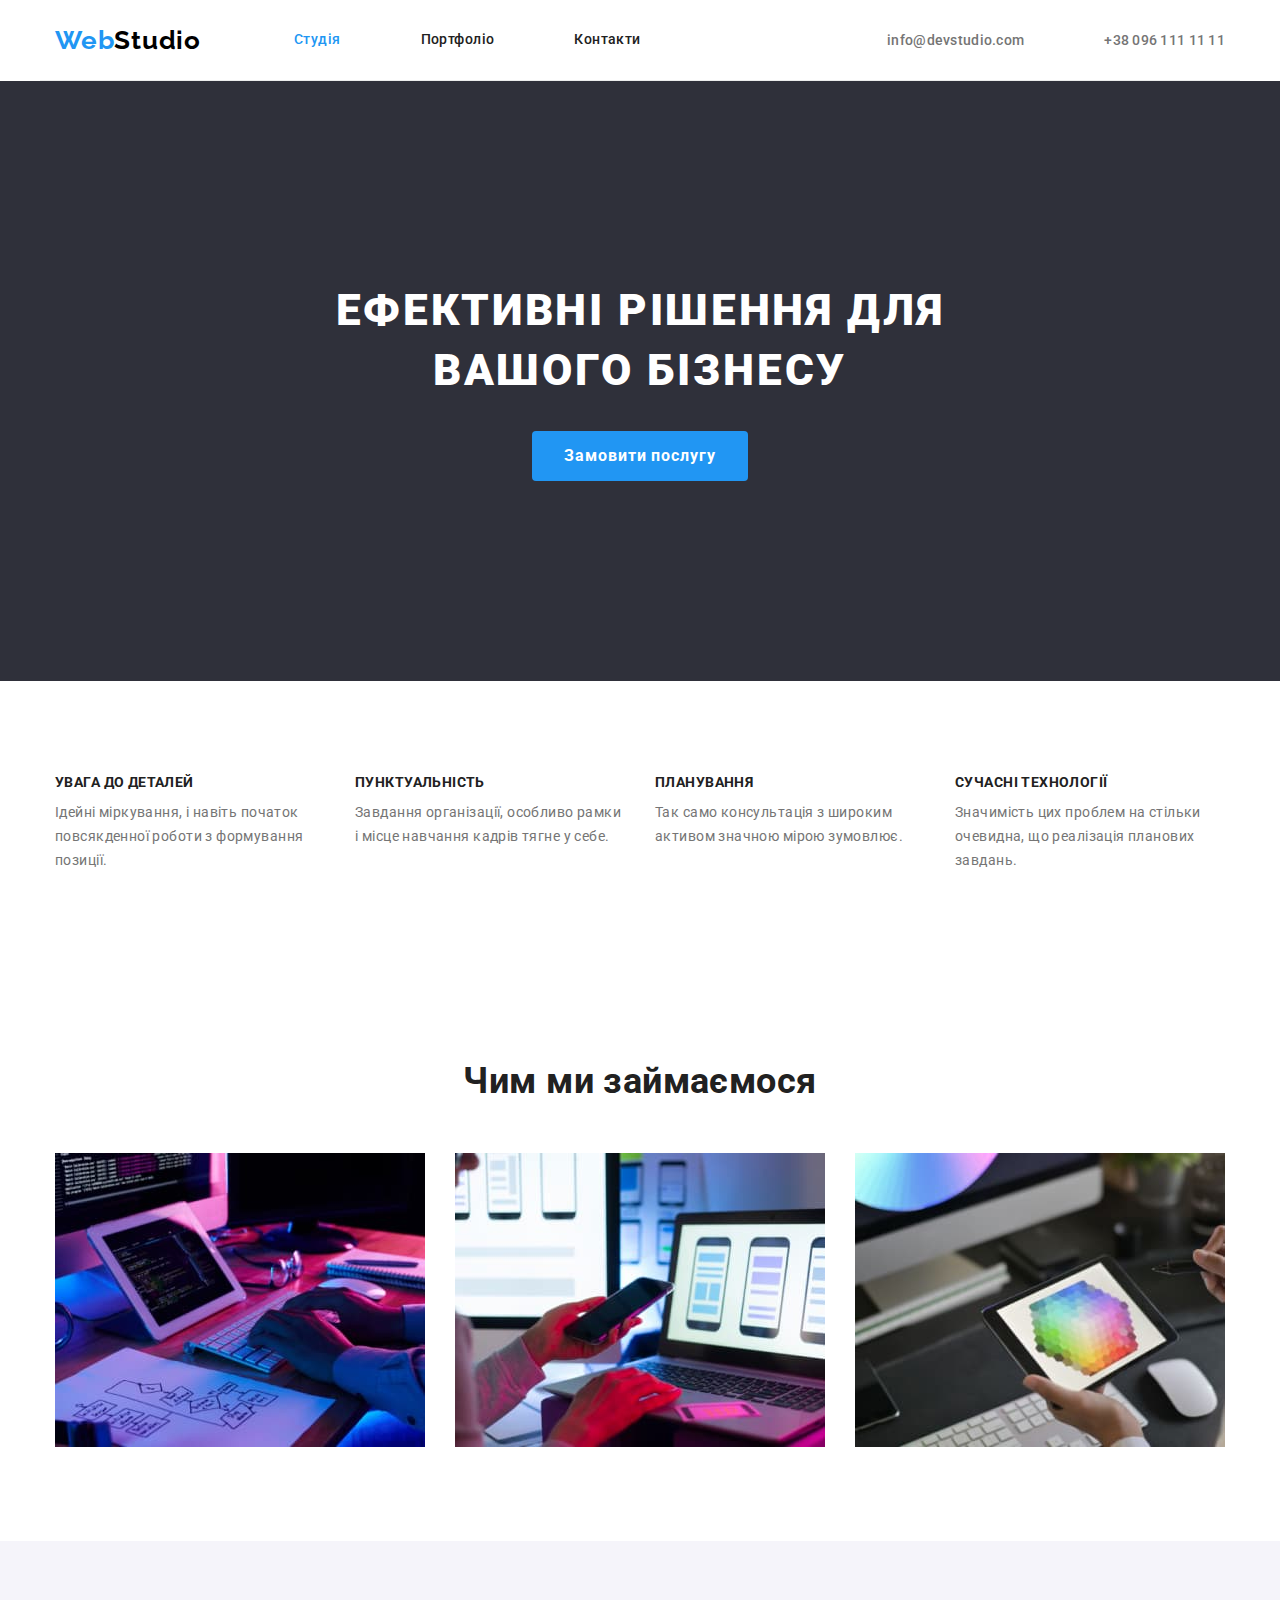
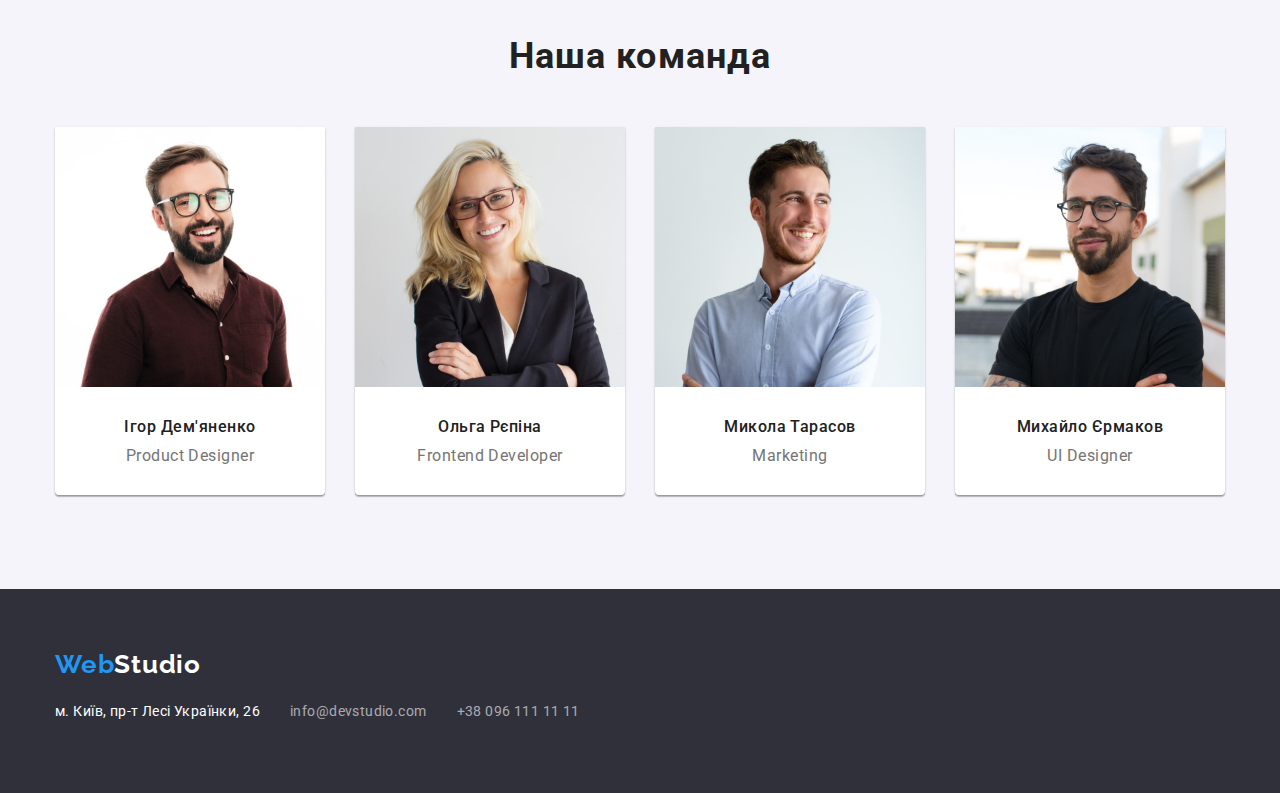
==== commit f8305768: "Домашня робота №3" ====
--- a/index.html
+++ b/index.html
@@ -38,20 +38,19 @@
             </li>
           </ul>
         </nav>
-        <div class="container">
-          <ul class="nav-header list">
-            <li class="item">
-              <a class="nav-header-mail" href="mailto:info@devstudio.com"
-                >info@devstudio.com</a
-              >
-            </li>
-            <li class="item">
-              <a class="nav-header-tel" href="tel:+380961111111"
-                >+38 096 111 11 11</a
-              >
-            </li>
-          </ul>
-        </div>
+
+        <ul class="nav-header list">
+          <li class="item">
+            <a class="nav-header-mail" href="mailto:info@devstudio.com"
+              >info@devstudio.com</a
+            >
+          </li>
+          <li class="item">
+            <a class="nav-header-tel" href="tel:+380961111111"
+              >+38 096 111 11 11</a
+            >
+          </li>
+        </ul>
       </div>
     </header>
     <main>
@@ -181,14 +180,14 @@
     </main>
 
     <footer class="footer">
-      <div class="conteiner">
+      <div class="container">
         <a class="logo" href="./index.html">
           <span class="logo-web">Web</span
           ><span class="logo-studio-secondary">Studio</span></a
         >
         <address class="address-footer">
-          <ul class="auth-nav list">
-            <li>
+          <ul class="footer-list list">
+            <li class="footer-item">
               <a
                 class="map"
                 href="https://goo.gl/maps/Zx8SPHFcifDJcJmk7"
@@ -197,12 +196,12 @@
                 >м. Київ, пр-т Лесі Українки, 26</a
               >
             </li>
-            <li>
+            <li class="footer-item">
               <a class="nav-footer-mail" href="mailto:info@devstudio.com"
                 >info@devstudio.com</a
               >
             </li>
-            <li>
+            <li class="footer-item">
               <a class="nav-footer-tel" href="tel:+380961111111"
                 >+38 096 111 11 11</a
               >
--- a/css/styles.css
+++ b/css/styles.css
@@ -16,7 +16,6 @@
 }
 
 body {
-  margin: 0;
   background-color: var(--primary-bg-color);
   color: var(--primary-text-color);
   font-family: roboto, sans-serif;
@@ -42,8 +41,7 @@
 }
 
 .section {
- margin-top: 0;
-  padding: 94px 0;
+ padding: 94px 0;
 }
 
 
@@ -51,6 +49,9 @@
 
 /* Утиліти */
 .list {
+  display: flex;
+  flex-wrap: wrap;
+  gap: 30px;
   list-style: none;
   padding-left: 0;
   margin: 0;
@@ -78,6 +79,7 @@
   line-height: 1.71;
 }
 
+
 .logo {
   font-family: raleway;
   font-weight: 700;
@@ -116,6 +118,7 @@
 }
 
 .page-header .container {
+  border-bottom: 1px solid #ECECEC;
   display: flex;
   align-items: center;
 }
@@ -130,7 +133,6 @@
 
 .site-nav {
   display: flex;
-  margin-left: 93px;
 }
 
 /* .site-nav .item + .item {
@@ -239,6 +241,7 @@
   font-size: 16px;
   line-height: 1.19;
   letter-spacing: 0.03em;
+  margin-bottom: 10px;
 }
 
 .team-text {
@@ -256,7 +259,7 @@
 }
 
 .team-div {
-  padding: 30px 30px;
+  padding: 30px 0;
   text-align: center;
 }
 /* Contacts */
@@ -333,15 +336,9 @@
 
 .button {
   justify-content: center;
-  display: flex;
-  border-radius: 4px;
-  color: var(--primary-text-color);
-  font-weight: 700;
-  font-size: 16px;
-  line-height: 1.88;
-  letter-spacing: 0.03em;
-  text-decoration: none;
-  cursor: pointer;
+  margin-bottom: 50px;
+  display: flex;
+  gap: 10px;
 }
  
 .button-active {
@@ -365,13 +362,17 @@
 
 .button.secondary {
   padding: 6px 22px;
-  border: 1px solid transparent;
-  display: block;
+  border: none;
+  font-family: inherit;
   font-weight: 500;
   font-size: 16px;
   line-height: 1.16;
   text-align: center;
   letter-spacing: 0.03em;
+  cursor: pointer;
+  border-radius: 4px;
+  color: #212121;
+  background-color: #F5F4FA;;
 }
 
 .button.secondary:hover,
@@ -385,6 +386,10 @@
 .footer {
   background-color: var(--footer-bg-color);
   padding: 60px 0;
+}
+
+.footer-item {
+  margin-bottom: 9px;
 }
 
 .nav-footer-mail {
@@ -438,6 +443,7 @@
   font-size: 18px;
   line-height: 2;
   letter-spacing: 0.06em;
+  margin-bottom: 4px;
 }
 
 .list-portfolio {
@@ -449,8 +455,7 @@
 }
 
 .portfolio-div {
-  padding: 30px 30px;
-  text-align: center;
+  padding: 20px 24px;
   box-sizing: border-box;
   width: 370px;
   left: 215px;
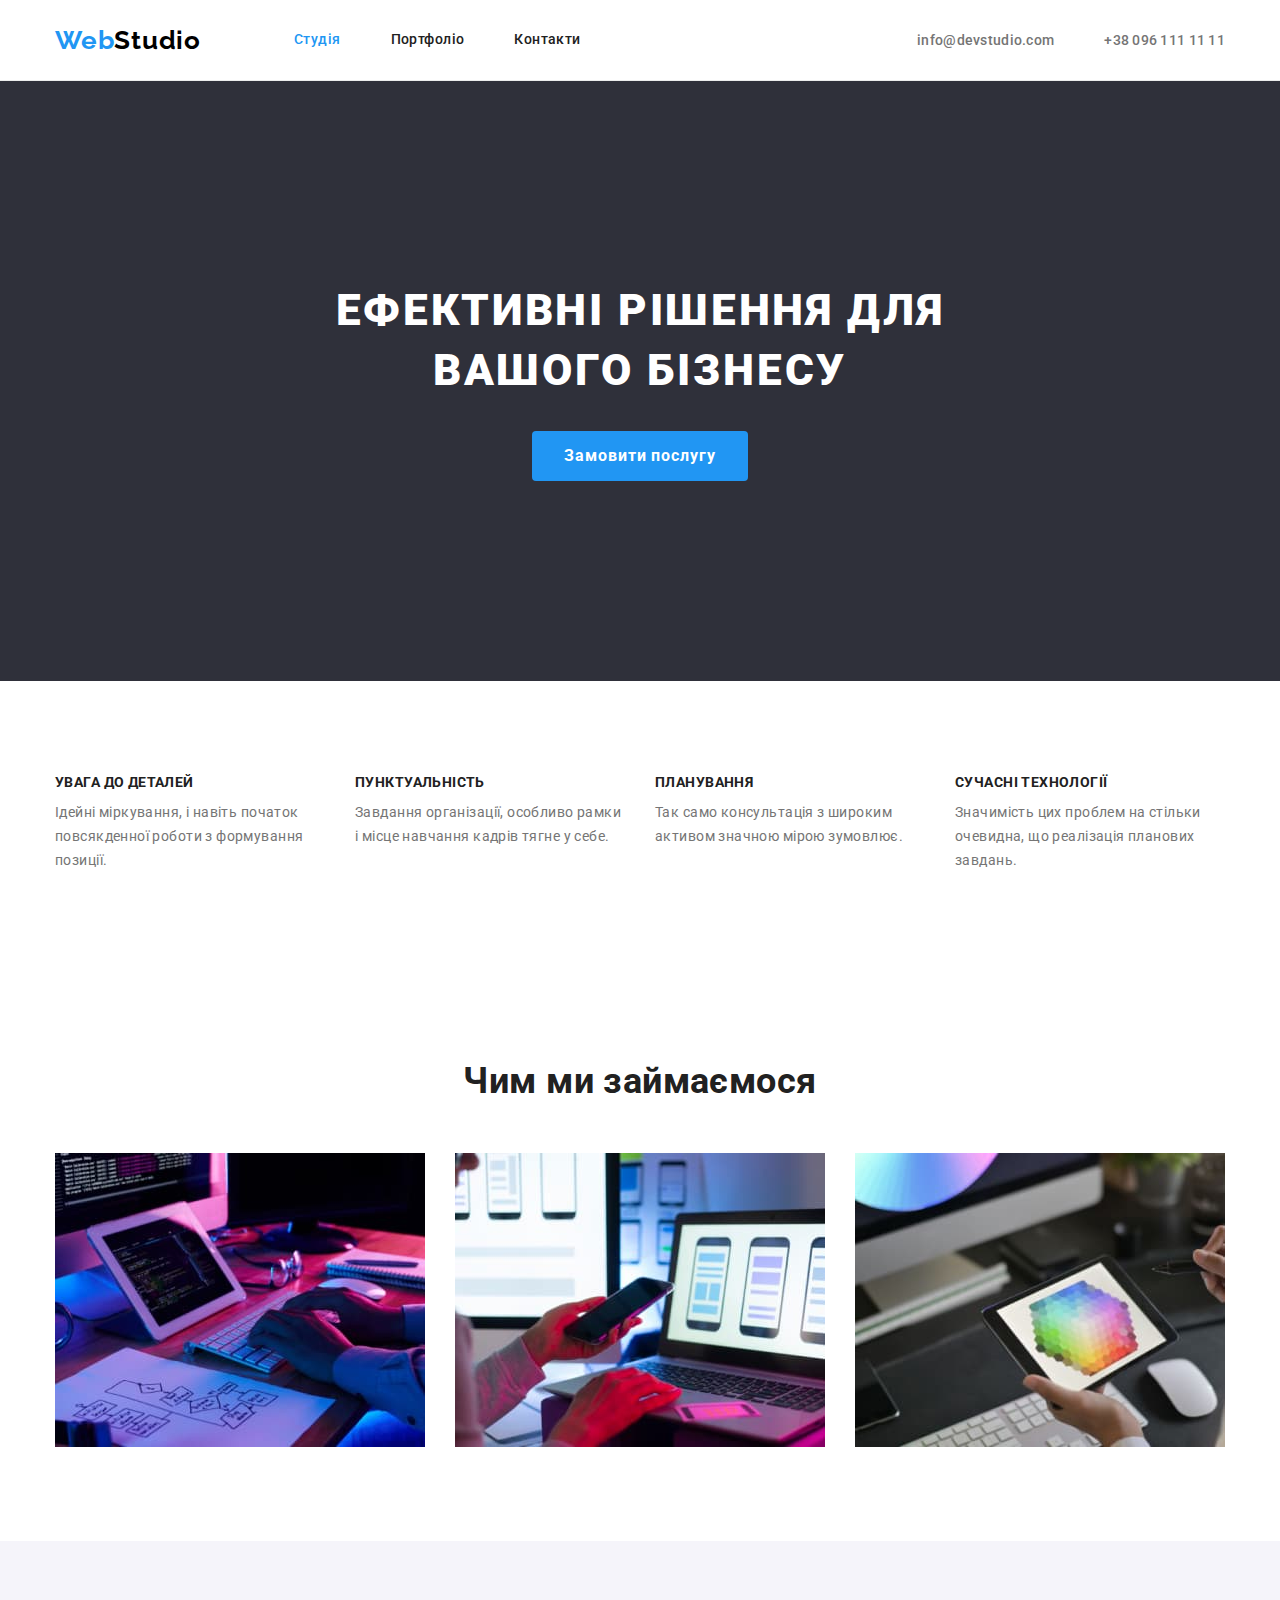
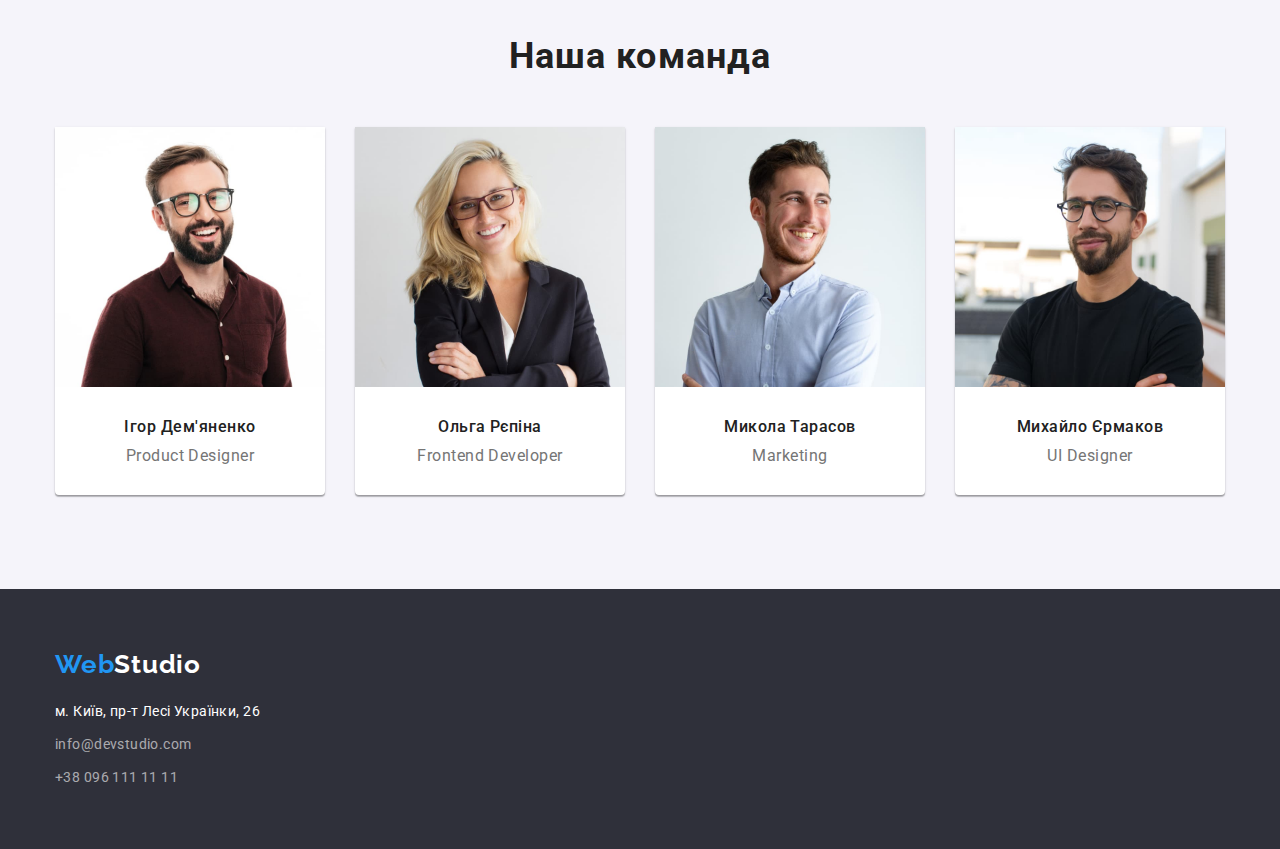
==== commit 5362022c: "Домашня робота №3" ====
--- a/index.html
+++ b/index.html
@@ -56,8 +56,10 @@
     <main>
       <!-- hero -->
       <section class="hero">
-        <h1 class="hero-title">Ефективні рішення для вашого бізнесу</h1>
-        <button class="button-active" type="button">Замовити послугу</button>
+        <div class="container">
+          <h1 class="hero-title">Ефективні рішення для вашого бізнесу</h1>
+          <button class="button-active" type="button">Замовити послугу</button>
+        </div>
       </section>
 
       <section class="section">
--- a/css/styles.css
+++ b/css/styles.css
@@ -31,7 +31,6 @@
 h6,
 p {
   margin: 0;
-
 }
 
 img {
@@ -49,9 +48,9 @@
 
 /* Утиліти */
 .list {
-  display: flex;
+  /* display: flex;
   flex-wrap: wrap;
-  gap: 30px;
+  gap: 30px; */
   list-style: none;
   padding-left: 0;
   margin: 0;
@@ -73,8 +72,6 @@
 /* Logo */
 
 .text {
-  margin-top: 0;
-  margin-bottom: 0;
   color: var(--text-color);
   line-height: 1.71;
 }
@@ -105,7 +102,7 @@
 /* Site-nav */
 
 .main-nav {
-  padding-left: 93px;
+  margin-left: 93px;
 }
 
 .nav-main {
@@ -117,8 +114,11 @@
   align-items: center;
 }
 
+.page-header {
+  border-bottom: 1px solid #ECECEC;
+}
+
 .page-header .container {
-  border-bottom: 1px solid #ECECEC;
   display: flex;
   align-items: center;
 }
@@ -132,6 +132,7 @@
 }
 
 .site-nav {
+  gap: 50px;
   display: flex;
 }
 
@@ -139,9 +140,7 @@
   margin-right: 50px;
 } */
 
-.site-nav .item:not(:last-child) {
-  margin-right: 50px;
-} 
+
 
 .site-nav .link {
   display: block;
@@ -210,6 +209,7 @@
 margin-bottom: 50px;
 justify-content: space-between; */
 .work {
+  padding-top: 0;
   display: flex;
   gap: 30px;
 }
@@ -319,7 +319,6 @@
 }
 
 .title {
-  margin-top: 0;
   margin-bottom: 10px;
   font-style: normal;
   font-weight: 700;
@@ -338,7 +337,7 @@
   justify-content: center;
   margin-bottom: 50px;
   display: flex;
-  gap: 10px;
+  gap: 8px;
 }
  
 .button-active {
@@ -388,7 +387,7 @@
   padding: 60px 0;
 }
 
-.footer-item {
+.footer-item:not(:last-child) {
   margin-bottom: 9px;
 }
 
@@ -419,6 +418,12 @@
   font-style: normal;
 }
 /* Portfolio */
+
+.portfolio-list {
+  display: flex;
+  flex-wrap: wrap;
+  gap: 30px;
+}
 
 .portfolio-card .list{
   display: flex;
@@ -437,7 +442,7 @@
   background-color: tomato;
 } */
 
-.title-portfolio .list {
+.title-portfolio {
   color: var(--primary-text-color);
   font-weight: 700;
   font-size: 18px;
@@ -456,10 +461,6 @@
 
 .portfolio-div {
   padding: 20px 24px;
-  box-sizing: border-box;
   width: 370px;
-  left: 215px;
-  top: 1130px;
-  background: #FFFFFF;
   border: 1px solid #EEEEEE;
 }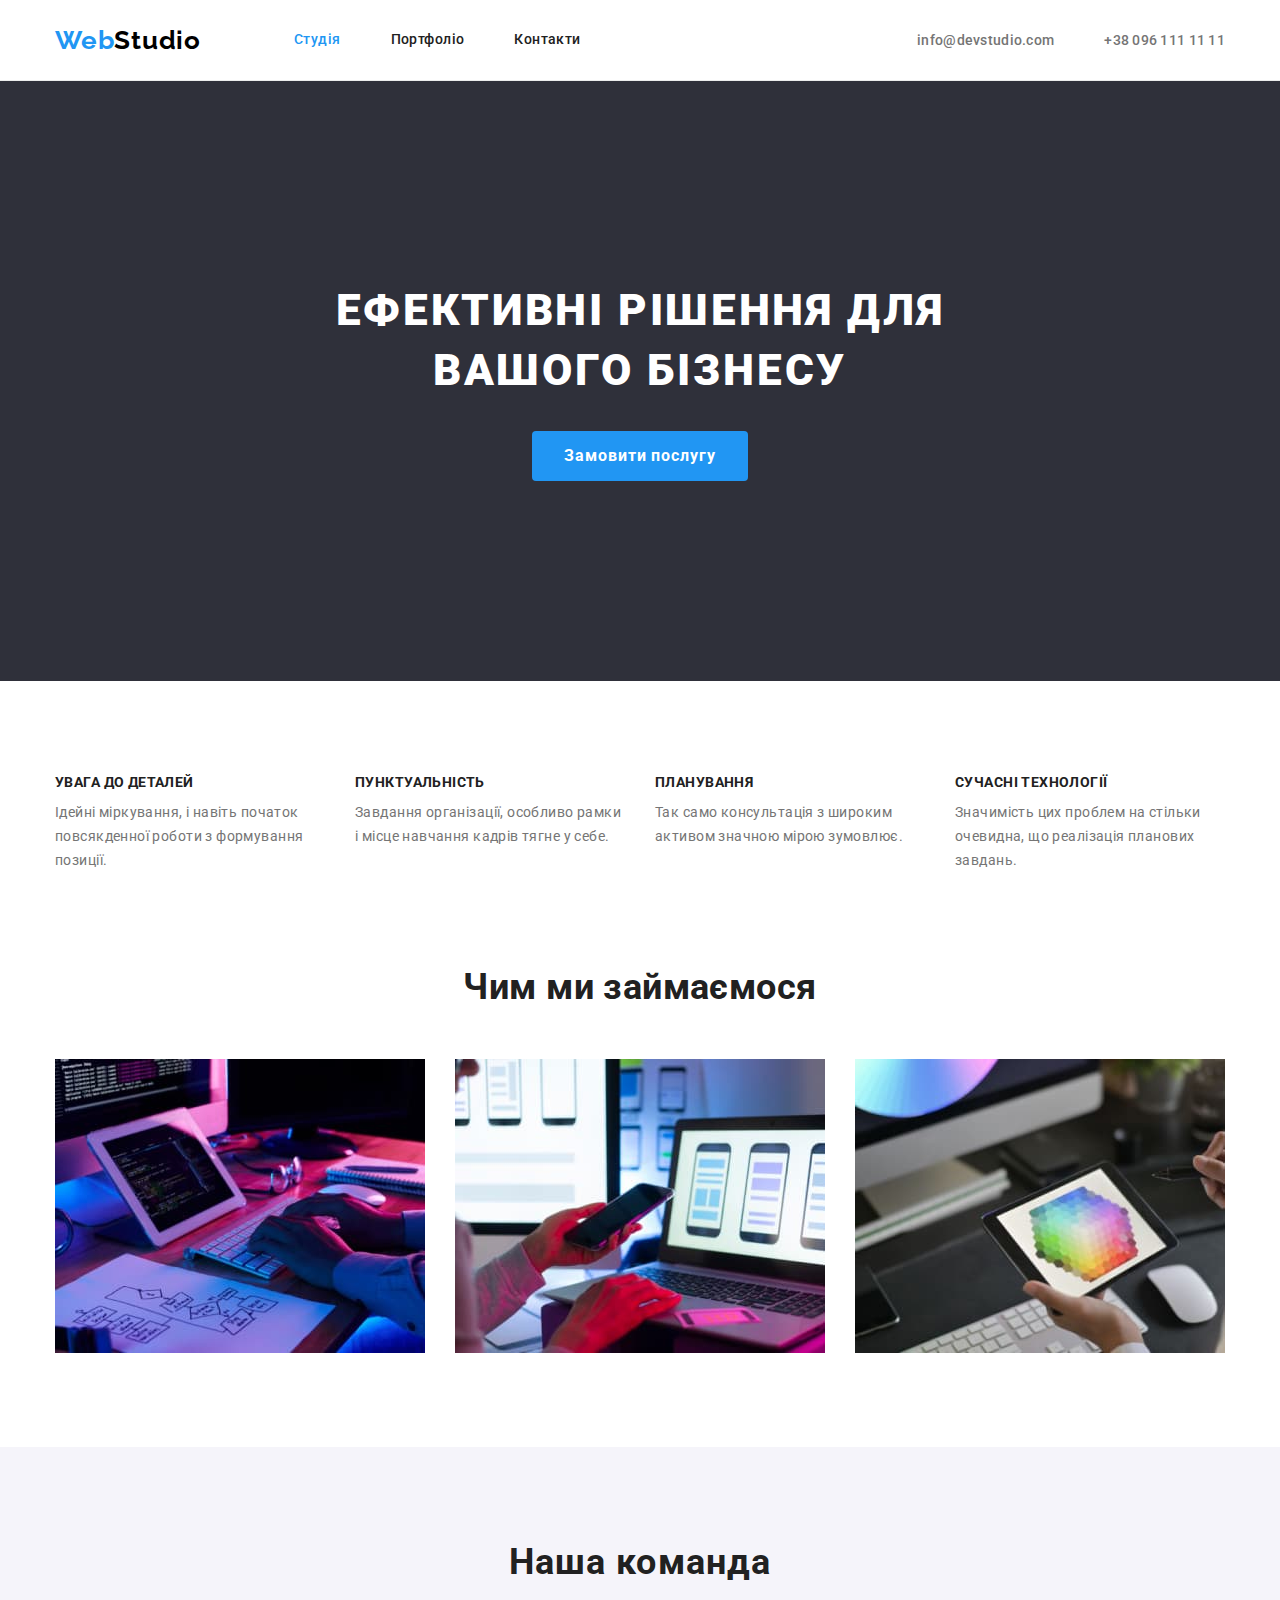
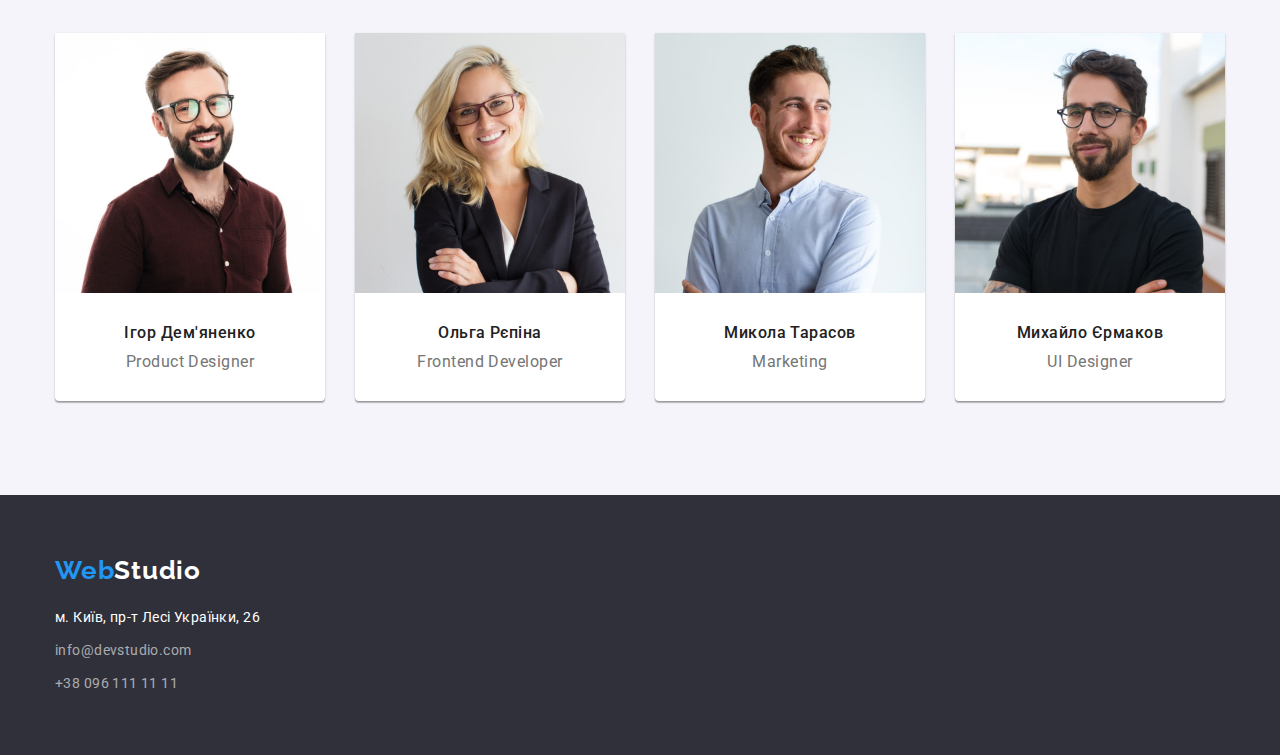
==== commit 3af4633e: "Домашня робота №3" ====
--- a/index.html
+++ b/index.html
@@ -97,7 +97,7 @@
         </div>
       </section>
 
-      <section class="section">
+      <section class="section works">
         <div class="container">
           <h2 class="section-title">Чим ми займаємося</h2>
           <ul class="list work">
--- a/css/styles.css
+++ b/css/styles.css
@@ -214,6 +214,10 @@
   gap: 30px;
 }
 
+.works {
+  padding-top: 0;
+}
+
 .team {
   background-color: #f5f4fa;
   padding: 94px 0;
@@ -365,7 +369,7 @@
   font-family: inherit;
   font-weight: 500;
   font-size: 16px;
-  line-height: 1.16;
+  line-height: 1.62;
   text-align: center;
   letter-spacing: 0.03em;
   cursor: pointer;
